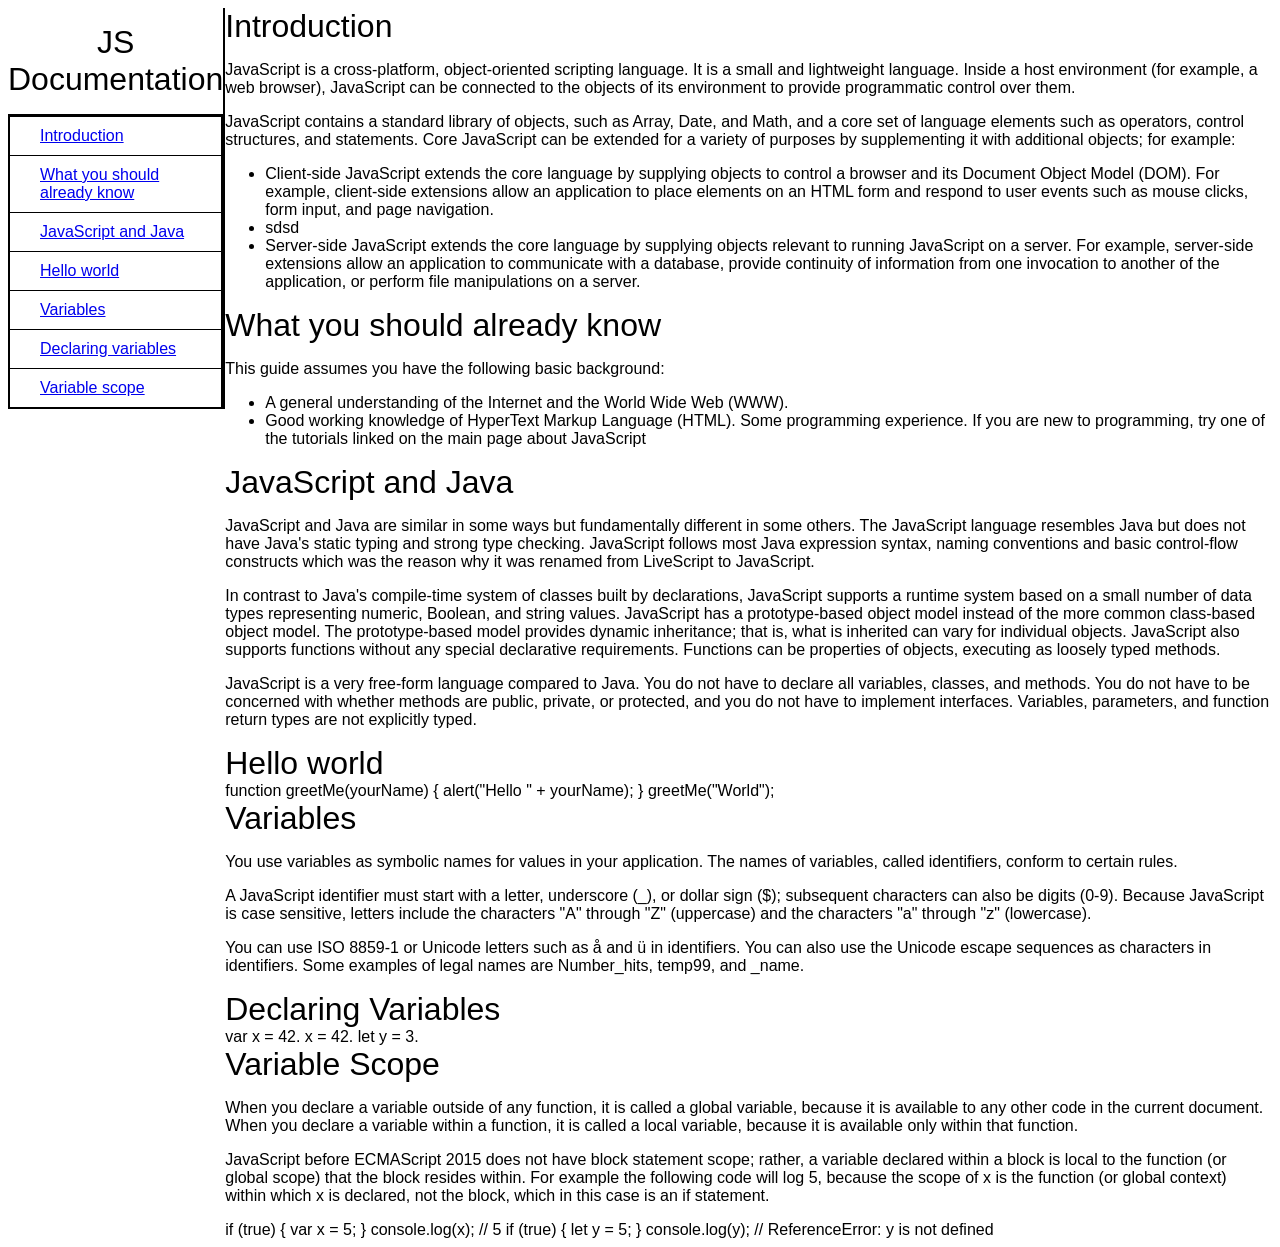
==== technical-documentation/index.html @ 2b6c0e40 "technical documentation css need to fixed" ====
<!DOCTYPE html>
<html>
  <head>
    <meta charset="utf-8">
    <meta name="viewport" content="width=device-width, initial-scale=1.0">
    <title>Technical Documentation Page</title>
    <link rel="stylesheet" href="styles.css">
  </head>
  <body>

    <nav id="navbar">
      <header>JS Documentation</header>
      <div id="dir">
      <a href="#introduction" class="nav-link">
         Introduction 
      </a>
      <a href="#what_you_should_already_know" class="nav-link">
         What you should already know 
      </a>
      <a href="#javascript_and_java" class="nav-link">
         JavaScript and Java 
      </a>
      <a href="#hello_world" class="nav-link">
         Hello world 
      </a>
      <a href="#variables" class="nav-link">
         Variables 
      </a>
      <a href="#declaring_variables" class="nav-link">
         Declaring variables 
      </a>
      <a href="#variable_scope" class="nav-link">
         Variable scope 
      </a>
      </div>
    </nav>

    <main id="main-doc">
      <section id="introduction" class='main-section'>
        <header>Introduction</header>
        <p>JavaScript is a cross-platform, object-oriented scripting language. It is a small and lightweight language. Inside a host environment (for example, a web browser), JavaScript can be connected to the objects of its environment to provide programmatic control over them.
        </p>

        <p>
JavaScript contains a standard library of objects, such as Array, Date, and Math, and a core set of language elements such as operators, control structures, and statements. Core JavaScript can be extended for a variety of purposes by supplementing it with additional objects; for example:
        <p>
          
        <ul>
          <li>
            Client-side JavaScript extends the core language by supplying objects to control a browser and its Document Object Model (DOM). For example, client-side extensions allow an application to place elements on an HTML form and respond to user events such as mouse clicks, form input, and page navigation.
          </li>
          <li>sdsd</li>
          <li>
            Server-side JavaScript extends the core language by supplying objects relevant to running JavaScript on a server. For example, server-side extensions allow an application to communicate with a database, provide continuity of information from one invocation to another of the application, or perform file manipulations on a server.
          </li>
        </ul>
      </section>

      <section id="what_you_should_already_know" class='main-section'>
        <header>What you should already know</header>
        <p>This guide assumes you have the following basic background:
        </p>
        <ul>
          <li>
A general understanding of the Internet and the World Wide Web (WWW).
          </li>
          <li>
Good working knowledge of HyperText Markup Language (HTML).
Some programming experience. If you are new to programming, try one of the tutorials linked on the main page about JavaScript
          </li>
        </ul>
      </section>

      <section id="javascript_and_java" class='main-section'>
        <header>JavaScript and Java</header>
        <p>JavaScript and Java are similar in some ways but fundamentally different in some others. The JavaScript language resembles Java but does not have Java's static typing and strong type checking. JavaScript follows most Java expression syntax, naming conventions and basic control-flow constructs which was the reason why it was renamed from LiveScript to JavaScript.</p>
        <p>In contrast to Java's compile-time system of classes built by declarations, JavaScript supports a runtime system based on a small number of data types representing numeric, Boolean, and string values. JavaScript has a prototype-based object model instead of the more common class-based object model. The prototype-based model provides dynamic inheritance; that is, what is inherited can vary for individual objects. JavaScript also supports functions without any special declarative requirements. Functions can be properties of objects, executing as loosely typed methods.

</p>
        <p>JavaScript is a very free-form language compared to Java. You do not have to declare all variables, classes, and methods. You do not have to be concerned with whether methods are public, private, or protected, and you do not have to implement interfaces. Variables, parameters, and function return types are not explicitly typed.</p>
      </section>
      <section id="hello_world" class='main-section'>
        <header>Hello world</header>
        <code>
          function greetMe(yourName) { alert("Hello " + yourName); }
greetMe("World");
        </code>
      </section>
      <section id="variables" class='main-section'>
        <header>Variables</header>
        <p>
        You use variables as symbolic names for values in your application. The names of variables, called identifiers, conform to certain rules.
        </p>

        <p>
A JavaScript identifier must start with a letter, underscore (_), or dollar sign ($); subsequent characters can also be digits (0-9). Because JavaScript is case sensitive, letters include the characters "A" through "Z" (uppercase) and the characters "a" through "z" (lowercase).
        </p>

        <p>
You can use ISO 8859-1 or Unicode letters such as å and ü in identifiers. You can also use the Unicode escape sequences as characters in identifiers. Some examples of legal names are Number_hits, temp99, and _name.
        </p>
      </section>
      <section id="declaring_variables" class='main-section'>
        <header>Declaring Variables</header>
        <code>
          var x = 42.
        </code>
        <code>
          x = 42.
        </code>
        <code>
          let y = 3.
        </code>
      </section>
      <section id="variable_scope" class='main-section'>
        <header>Variable Scope</header>
        <p>
          When you declare a variable outside of any function, it is called a global variable, because it is available to any other code in the current document. When you declare a variable within a function, it is called a local variable, because it is available only within that function.
        </p>
        <p>

JavaScript before ECMAScript 2015 does not have block statement scope; rather, a variable declared within a block is local to the function (or global scope) that the block resides within. For example the following code will log 5, because the scope of x is the function (or global context) within which x is declared, not the block, which in this case is an if statement.
        </p>
        <code>
          if (true) { var x = 5; } console.log(x); // 5
        </code>
        <code>
          if (true) { let y = 5; } console.log(y); // ReferenceError: y is
not defined
        </code>
      </section>
    </main>
  </body>
</html>
---- technical-documentation/styles.css ----
*{
    font-family: sans-serif;
  }
  html{
    box-sizing:border-content;
  }
  body{
    display:flex;
  }
  #dir{
      display:flex;
      flex-direction: column;
      border: 2px solid black;
    }
  .nav-link{
    padding: 10px 30px;
    border-top: 1px solid black;
  }
    header{
      font-size: 2rem;
    }
    nav header{
      text-align:center;
      display: block;
      margin: 1rem 0;
    }
  
    #navbar{
      height: 500%;
      width: 480px;
      display:flex;
      flex-direction: column;
      border-right: 2px solid black;
    }
  
  @media only screen and (max-width:840px){
    #navbar{
      float: left;
      height: 500%;
      border-right: 2px solid black;
    }
    #dir{
      display:flex;
      flex-direction: column;
      border: 2px solid black;
    }
    body{
      background-color: #cfcfcf;
    }
  }
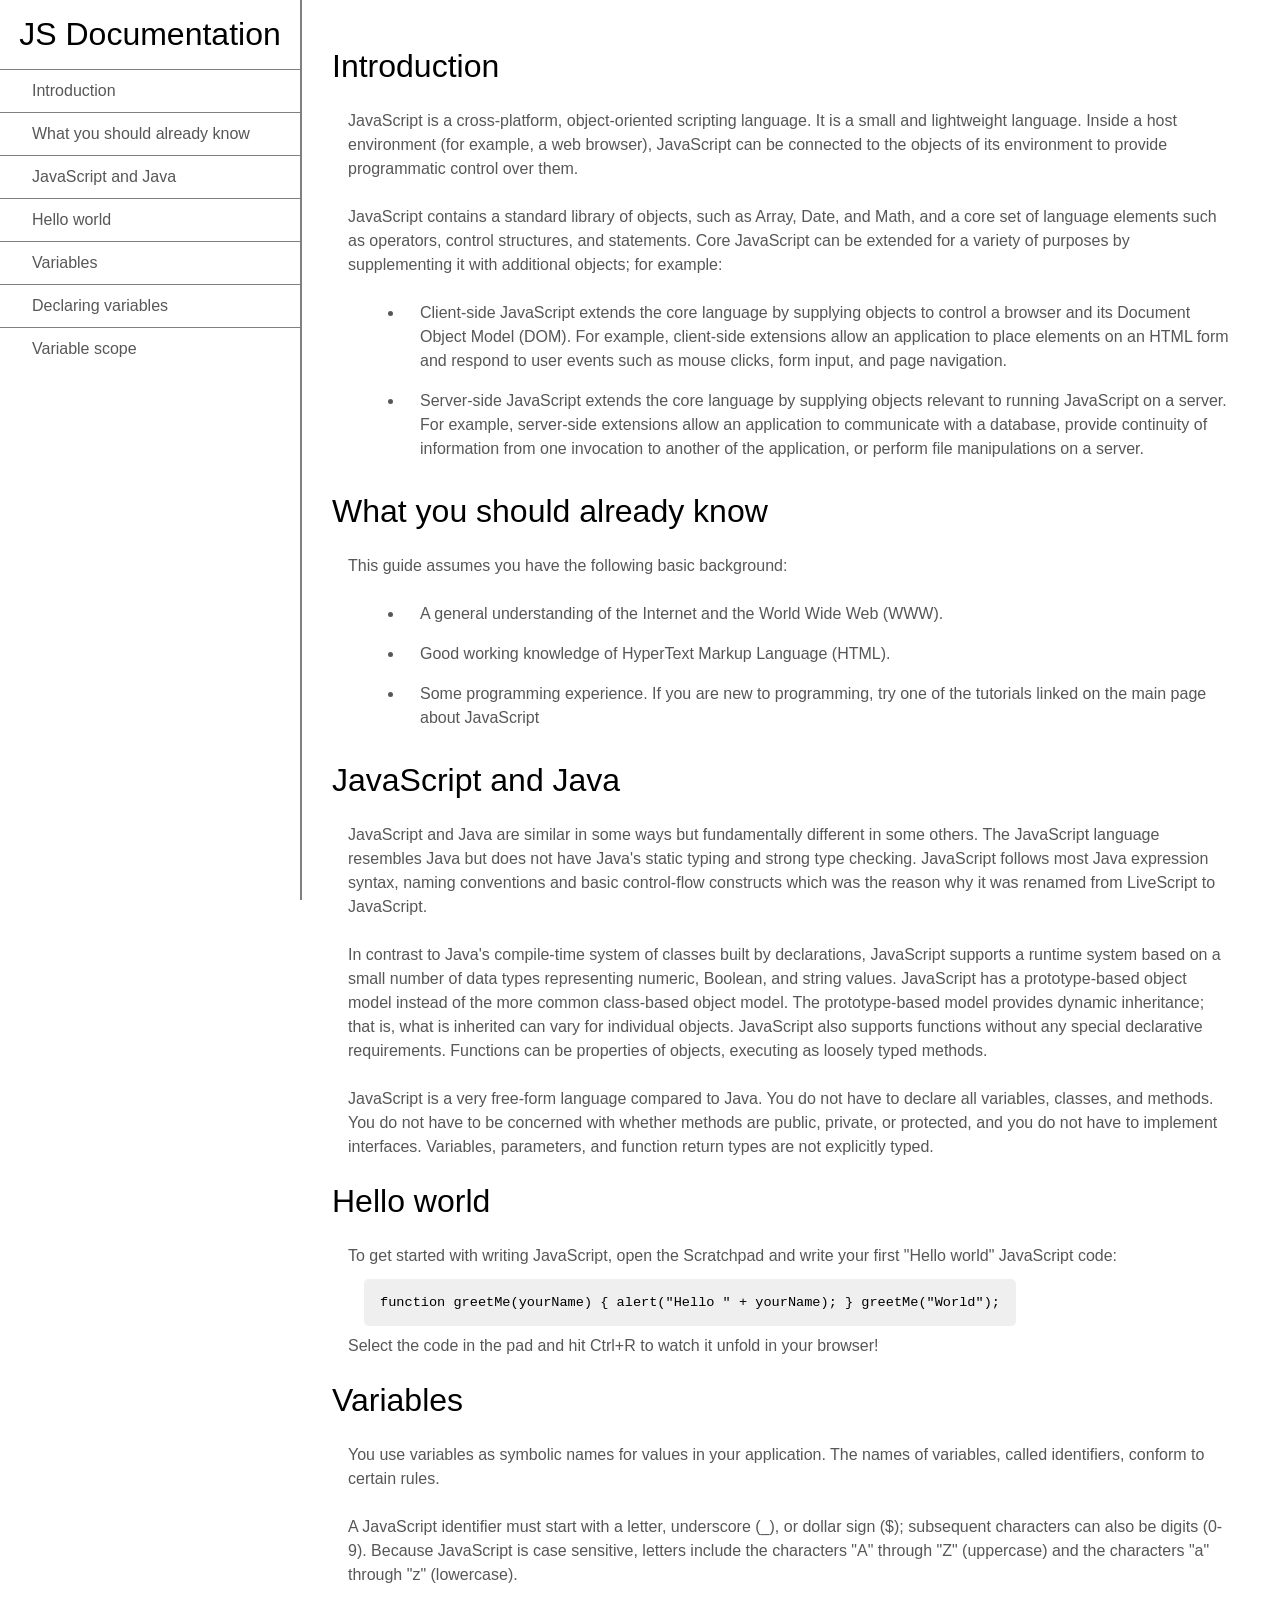
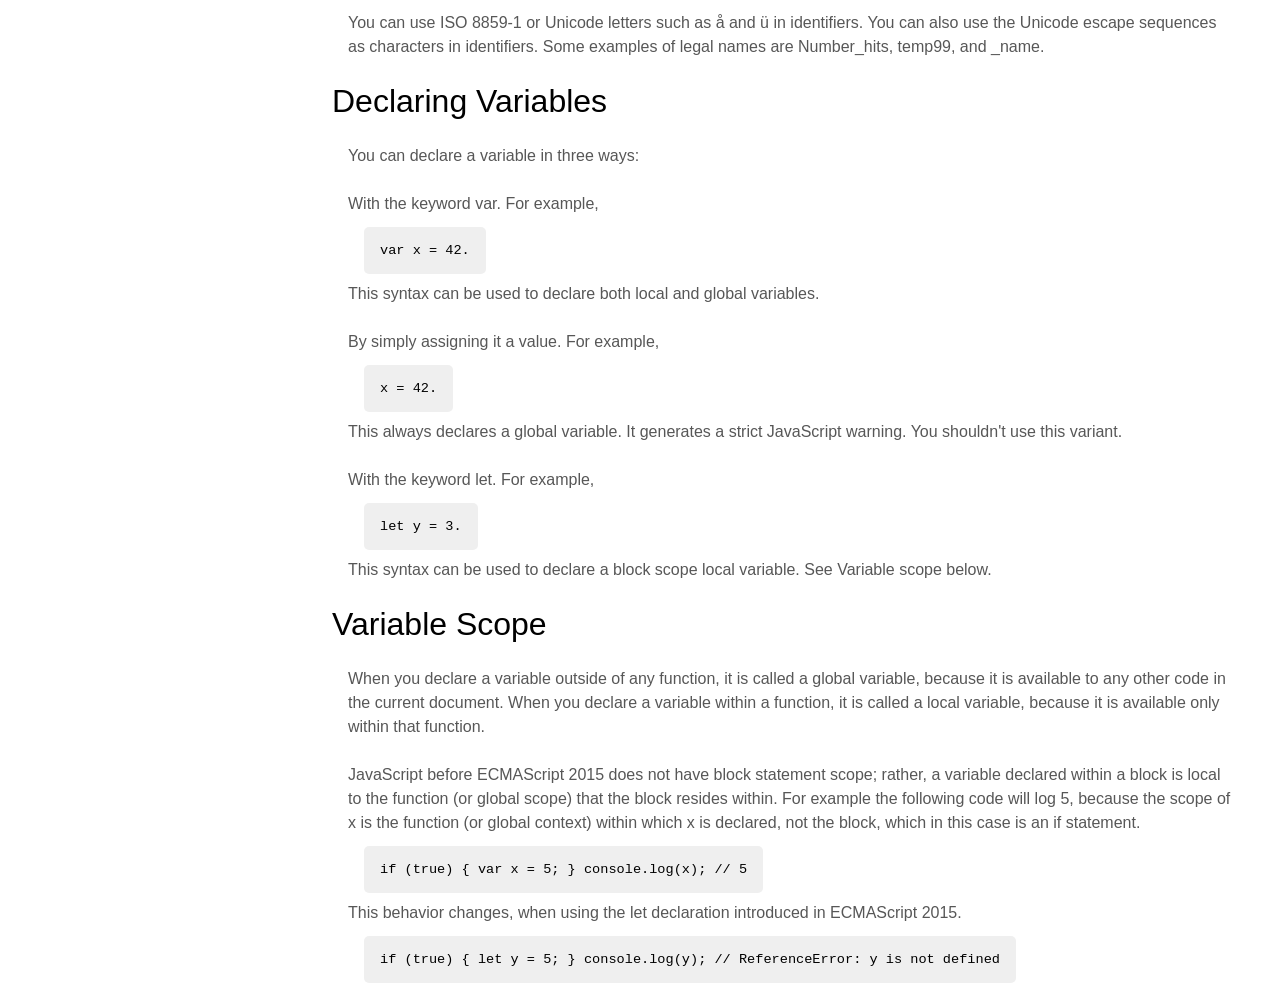
==== commit 6c892b38: "responsive" ====
--- a/technical-documentation/index.html
+++ b/technical-documentation/index.html
@@ -49,7 +49,6 @@
           <li>
             Client-side JavaScript extends the core language by supplying objects to control a browser and its Document Object Model (DOM). For example, client-side extensions allow an application to place elements on an HTML form and respond to user events such as mouse clicks, form input, and page navigation.
           </li>
-          <li>sdsd</li>
           <li>
             Server-side JavaScript extends the core language by supplying objects relevant to running JavaScript on a server. For example, server-side extensions allow an application to communicate with a database, provide continuity of information from one invocation to another of the application, or perform file manipulations on a server.
           </li>
@@ -66,7 +65,10 @@
           </li>
           <li>
 Good working knowledge of HyperText Markup Language (HTML).
-Some programming experience. If you are new to programming, try one of the tutorials linked on the main page about JavaScript
+<li>
+
+  Some programming experience. If you are new to programming, try one of the tutorials linked on the main page about JavaScript
+</li>
           </li>
         </ul>
       </section>
@@ -81,10 +83,12 @@
       </section>
       <section id="hello_world" class='main-section'>
         <header>Hello world</header>
+        <p>To get started with writing JavaScript, open the Scratchpad and write your first "Hello world" JavaScript code:</p>
         <code>
           function greetMe(yourName) { alert("Hello " + yourName); }
-greetMe("World");
+          greetMe("World");
         </code>
+        <p>Select the code in the pad and hit Ctrl+R to watch it unfold in your browser!</p>
       </section>
       <section id="variables" class='main-section'>
         <header>Variables</header>
@@ -102,15 +106,43 @@
       </section>
       <section id="declaring_variables" class='main-section'>
         <header>Declaring Variables</header>
-        <code>
+        <p>
+
+          You can declare a variable in three ways:
+        </p>
+        <p>
+          With the keyword var. For example,
+
+        </p>
+          <code>
           var x = 42.
         </code>
+        <p>
+
+          This syntax can be used to declare both local and global variables.
+          
+        </p>
+        <p>
+          By simply assigning it a value. For example,
+
+        </p>
         <code>
           x = 42.
         </code>
+        <p>This always declares a global variable. It generates a strict JavaScript warning. You shouldn't use this variant.
+
+        </p>
+        <p>
+            With the keyword let. For example,
+
+          </p>
         <code>
           let y = 3.
         </code>
+        <p>
+
+          This syntax can be used to declare a block scope local variable. See Variable scope below.
+        </p>
       </section>
       <section id="variable_scope" class='main-section'>
         <header>Variable Scope</header>
@@ -124,9 +156,9 @@
         <code>
           if (true) { var x = 5; } console.log(x); // 5
         </code>
+        <p>This behavior changes, when using the let declaration introduced in ECMAScript 2015.</p>
         <code>
-          if (true) { let y = 5; } console.log(y); // ReferenceError: y is
-not defined
+          if (true) { let y = 5; } console.log(y); // ReferenceError: y is not defined
         </code>
       </section>
     </main>
--- a/technical-documentation/styles.css
+++ b/technical-documentation/styles.css
@@ -5,16 +5,47 @@
     box-sizing:border-content;
   }
   body{
-    display:flex;
+    margin: 0;
+  }
+  code{
+    background-color: #efefef;
+    padding: 1rem;
+    border-radius: 5px;
+    margin: 32px;
+    font-size: 0.85rem;
+    font-family: 'Courier New', Courier, monospace;
+  }
+  main header{
+    margin: 16px 0;
+    font-size: 2rem;
   }
   #dir{
       display:flex;
       flex-direction: column;
-      border: 2px solid black;
     }
+  #dir a{
+    text-decoration: none;
+    color:#575757;
+    padding: 12px 32px;
+  }
+  p, li{
+    padding-left:16px;
+    line-height: 1.5rem;
+    color:#575757;
+  }
+  p{
+    margin: 24px 0;
+
+  }
+  li{
+    padding-bottom: 16px;
+  }
+  ul{
+    margin-left: 32px;
+  }
   .nav-link{
     padding: 10px 30px;
-    border-top: 1px solid black;
+    border-top: 1px solid gray;
   }
     header{
       font-size: 2rem;
@@ -26,25 +57,40 @@
     }
   
     #navbar{
-      height: 500%;
-      width: 480px;
+      height: 100%;
+      width: 300px;
+      position: fixed;
       display:flex;
       flex-direction: column;
-      border-right: 2px solid black;
+      border-right: 2px solid gray;
     }
-  
-  @media only screen and (max-width:840px){
-    #navbar{
-      float: left;
-      height: 500%;
-      border-right: 2px solid black;
+    #main-doc{
+      margin:0 16px 0 300px;
+      padding: 2rem;
+      height: 100vh;
     }
-    #dir{
-      display:flex;
+    @media (max-width:840px){
+      #navbar{
+        /* display: block; */
+        width: 100%;
+        height: auto;
+        position: relative;
+        border-right: none;
+      }
+      #main-doc{
+        margin: 0;
+        padding: 2rem;
+      }
+      #dir{
+        display:flex;
+        flex-direction: column;
+        height: 240px;
+        overflow: scroll;
+        border: 2px solid black;
+      }
+      body{
+      display: flex;
       flex-direction: column;
-      border: 2px solid black;
-    }
-    body{
-      background-color: #cfcfcf;
+      background-color: #fff;
     }
   }
